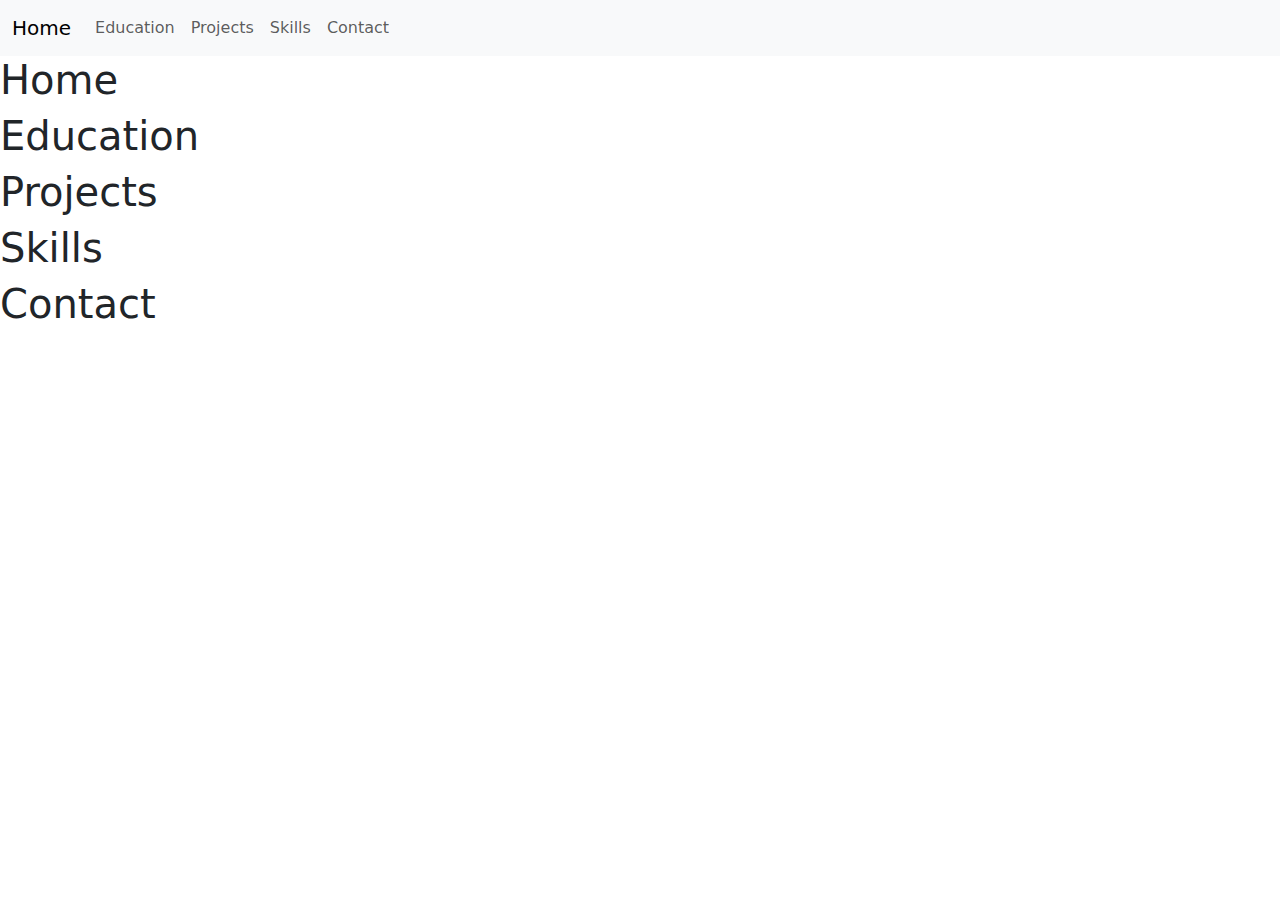
==== index.html @ 43d1722e "Create sections and connect to navbar" ====
<!doctype html>
<html lang="en">
  <head>
    <meta charset="utf-8">
    <meta name="viewport" content="width=device-width, initial-scale=1">
    <title>Personal Website</title>
    <link href="https://cdn.jsdelivr.net/npm/bootstrap@5.3.3/dist/css/bootstrap.min.css" rel="stylesheet" integrity="sha384-QWTKZyjpPEjISv5WaRU9OFeRpok6YctnYmDr5pNlyT2bRjXh0JMhjY6hW+ALEwIH" crossorigin="anonymous">
  </head>
  <body>
    <!-- Navbar -->
    <div id="navbar-placeholder"></div>

    <!-- Sections -->
     <section id="home">
        <h1>Home</h1>
     </section>
     <section id="education">
        <h1>Education</h1>
     </section>
     <section id="projects">
        <h1>Projects</h1>
     </section>
     <section id="skills">
        <h1>Skills</h1>
     </section>
     <section id="contact">
        <h1>Contact</h1>
     </section>
    <script src="https://cdn.jsdelivr.net/npm/bootstrap@5.3.3/dist/js/bootstrap.bundle.min.js" integrity="sha384-YvpcrYf0tY3lHB60NNkmXc5s9fDVZLESaAA55NDzOxhy9GkcIdslK1eN7N6jIeHz" crossorigin="anonymous"></script>
    <script src="js/main.js"></script>
  </body>
</html>
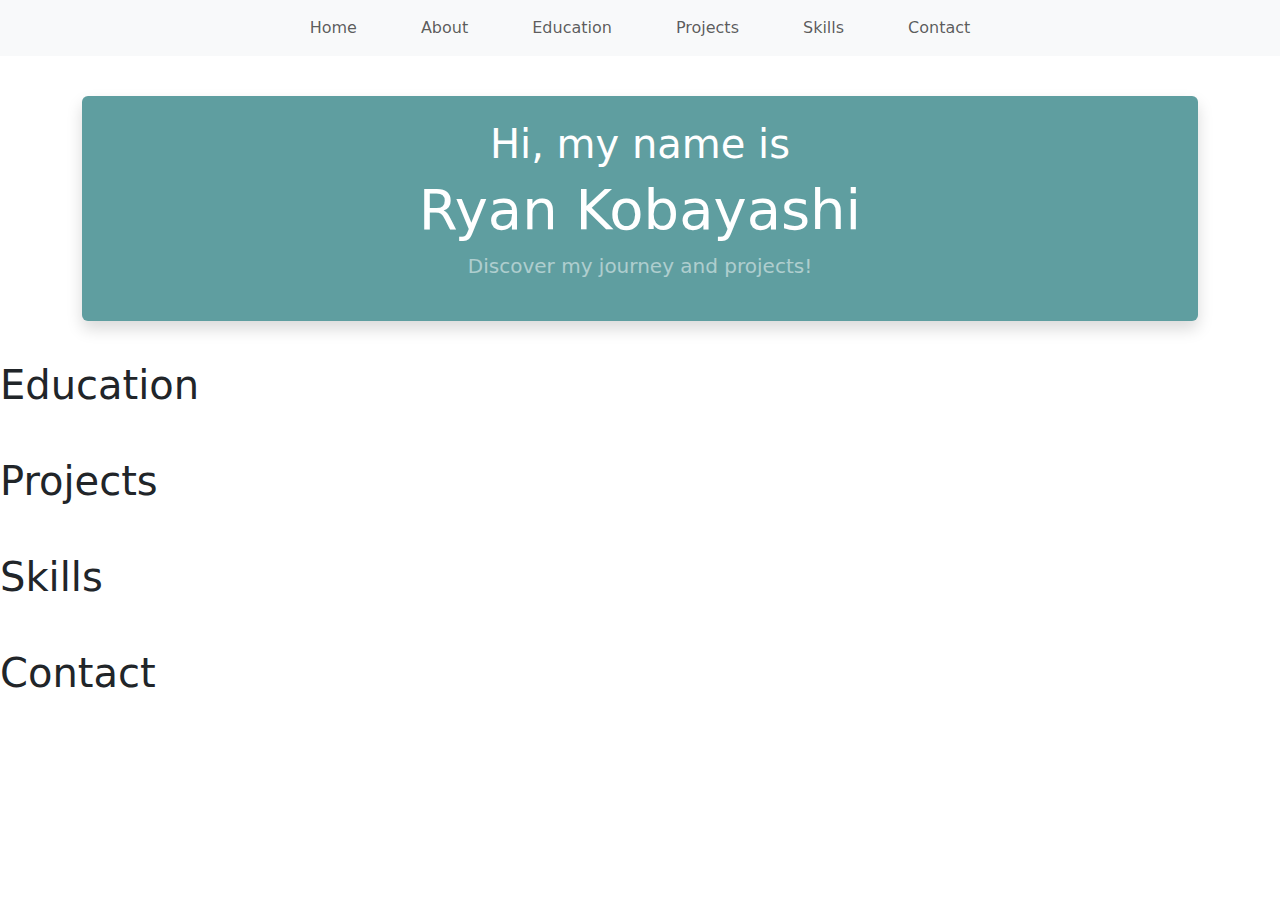
==== commit c159d859: "Remove excess, edit and add css, abt page, and icon" ====
--- a/index.html
+++ b/index.html
@@ -1,29 +1,36 @@
-<!doctype html>
+<!DOCTYPE html>
 <html lang="en">
   <head>
-    <meta charset="utf-8">
+    <meta charset="UTF-8">
     <meta name="viewport" content="width=device-width, initial-scale=1">
     <title>Personal Website</title>
     <link href="https://cdn.jsdelivr.net/npm/bootstrap@5.3.3/dist/css/bootstrap.min.css" rel="stylesheet" integrity="sha384-QWTKZyjpPEjISv5WaRU9OFeRpok6YctnYmDr5pNlyT2bRjXh0JMhjY6hW+ALEwIH" crossorigin="anonymous">
+    <link href="css/style.css" rel="stylesheet">
   </head>
   <body>
     <!-- Navbar -->
     <div id="navbar-placeholder"></div>
 
-    <!-- Sections -->
-     <section id="home">
-        <h1>Home</h1>
+    <!-- Home Section -->
+     <section class="section-container" id="home">
+         <div class="container align-items-center justify-content-center text-center">
+            <div class="intro-card bg-opacity-75 p-4 rounded shadow">
+               <h1 class="display-6 text-white">Hi, my name is</h1>
+               <h2 class="display-4 text-white">Ryan Kobayashi</h1>
+               <p class="lead text-white-50">Discover my journey and projects!</p>
+             </div>
+         </div>
      </section>
-     <section id="education">
+     <section class="section-container" id="education">
         <h1>Education</h1>
      </section>
-     <section id="projects">
+     <section class="section-container" id="projects">
         <h1>Projects</h1>
      </section>
-     <section id="skills">
+     <section class="section-container" id="skills">
         <h1>Skills</h1>
      </section>
-     <section id="contact">
+     <section class="section-container" id="contact">
         <h1>Contact</h1>
      </section>
     <script src="https://cdn.jsdelivr.net/npm/bootstrap@5.3.3/dist/js/bootstrap.bundle.min.js" integrity="sha384-YvpcrYf0tY3lHB60NNkmXc5s9fDVZLESaAA55NDzOxhy9GkcIdslK1eN7N6jIeHz" crossorigin="anonymous"></script>
--- a/css/style.css
+++ b/css/style.css
@@ -0,0 +1,7 @@
+.intro-card {
+    background-color: cadetblue;
+}
+
+.section-container {
+    padding-top: 40px
+}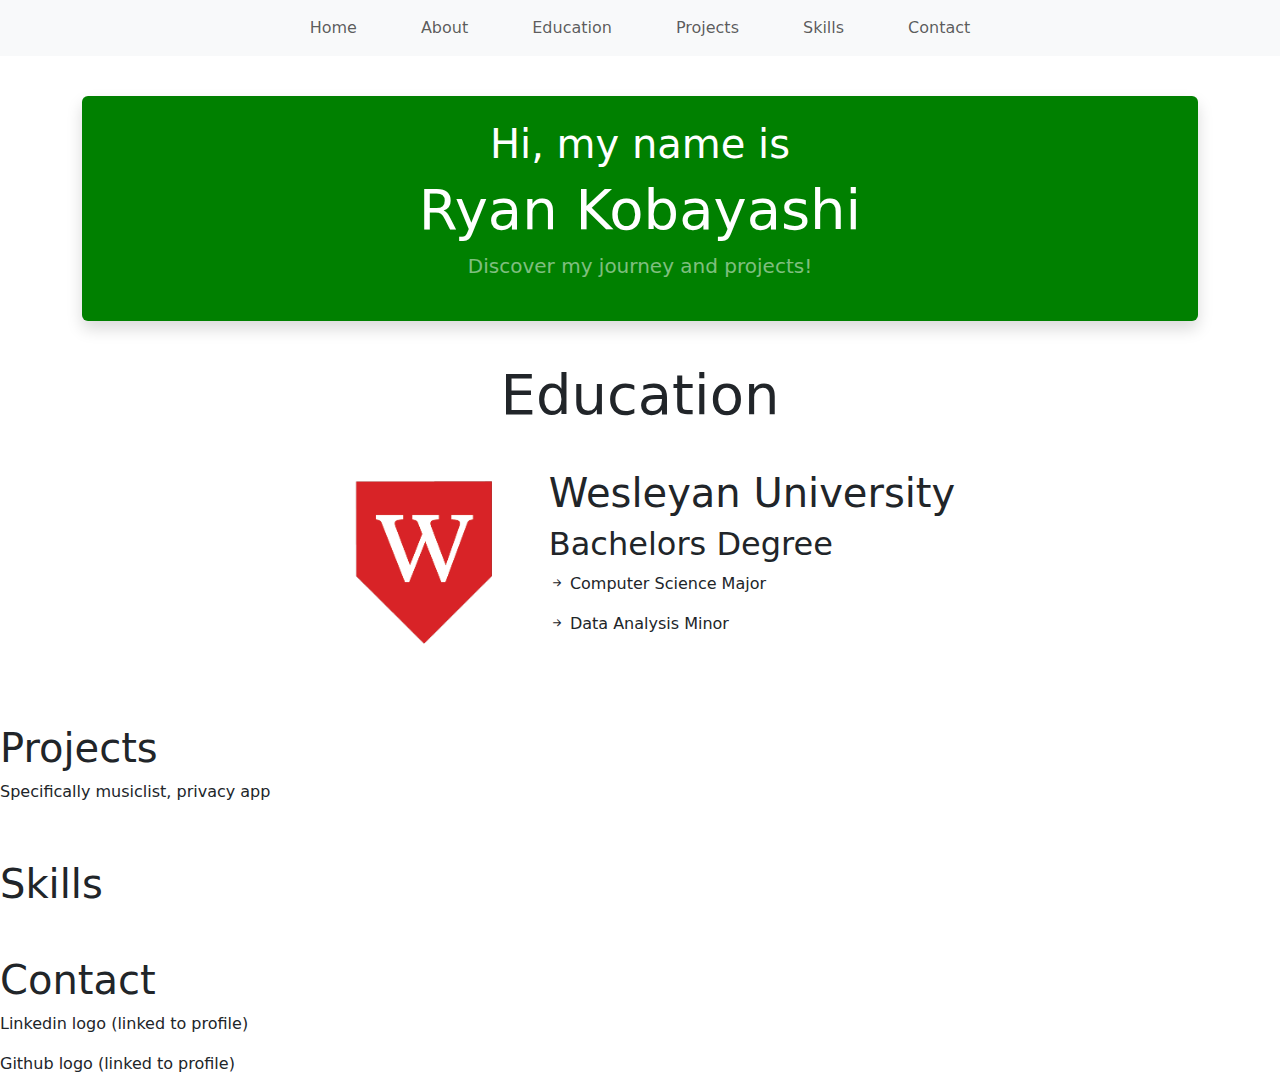
==== commit ceeea166: "Complete education section, styling" ====
--- a/index.html
+++ b/index.html
@@ -6,6 +6,7 @@
     <title>Personal Website</title>
     <link href="https://cdn.jsdelivr.net/npm/bootstrap@5.3.3/dist/css/bootstrap.min.css" rel="stylesheet" integrity="sha384-QWTKZyjpPEjISv5WaRU9OFeRpok6YctnYmDr5pNlyT2bRjXh0JMhjY6hW+ALEwIH" crossorigin="anonymous">
     <link href="css/style.css" rel="stylesheet">
+    <link rel="stylesheet" href="https://cdn.jsdelivr.net/npm/bootstrap-icons@1.11.3/font/bootstrap-icons.min.css">
   </head>
   <body>
     <!-- Navbar -->
@@ -21,17 +22,47 @@
              </div>
          </div>
      </section>
-     <section class="section-container" id="education">
-        <h1>Education</h1>
+
+     <div class="gap"></div>
+
+     <!-- Education Section -->
+     <section class="section-container mt-6" id="education">
+         <div class="text-center">
+            <h1 class="display-4 display-md-3"> Education </h1>
+         </div>
+        <div class="container d-flex justify-content-center align-items-center py-4">
+         <div class="row align-items-center">
+            <div class="col-auto">
+               <img src="images/WU-icon.png" class="WU-image justify-content-center img-fluid"></img>
+            </div>
+            <div class="col">
+               <h1 class="text-start">Wesleyan University</h1>
+               <h2 class="text-start">Bachelors Degree</h2>
+               <p class="text-start">
+                  <i class="bi bi-arrow-right-short"></i>
+                  Computer Science Major
+               </p>
+               <p class="text-start">
+                  <i class="bi bi-arrow-right-short"></i>
+                  Data Analysis Minor
+               </p>
+            </div>
+         </div>
+        </div>
      </section>
+
+     <!-- Project Section -->
      <section class="section-container" id="projects">
         <h1>Projects</h1>
+        <p> Specifically musiclist, privacy app</p>
      </section>
      <section class="section-container" id="skills">
         <h1>Skills</h1>
      </section>
      <section class="section-container" id="contact">
         <h1>Contact</h1>
+        <p> Linkedin logo (linked to profile) </p>
+        <p> Github logo (linked to profile) </p>
      </section>
     <script src="https://cdn.jsdelivr.net/npm/bootstrap@5.3.3/dist/js/bootstrap.bundle.min.js" integrity="sha384-YvpcrYf0tY3lHB60NNkmXc5s9fDVZLESaAA55NDzOxhy9GkcIdslK1eN7N6jIeHz" crossorigin="anonymous"></script>
     <script src="js/main.js"></script>
--- a/css/style.css
+++ b/css/style.css
@@ -1,7 +1,19 @@
 .intro-card {
-    background-color: cadetblue;
+    background-color: green;
 }
 
 .section-container {
-    padding-top: 40px
+    padding-top: 40px;
+}
+
+.WU-image {
+    max-width: 200px;
+}
+
+.education-text {
+    padding: 10% 0 0 0
+}
+
+.gap {
+    margin-top: 10;
 }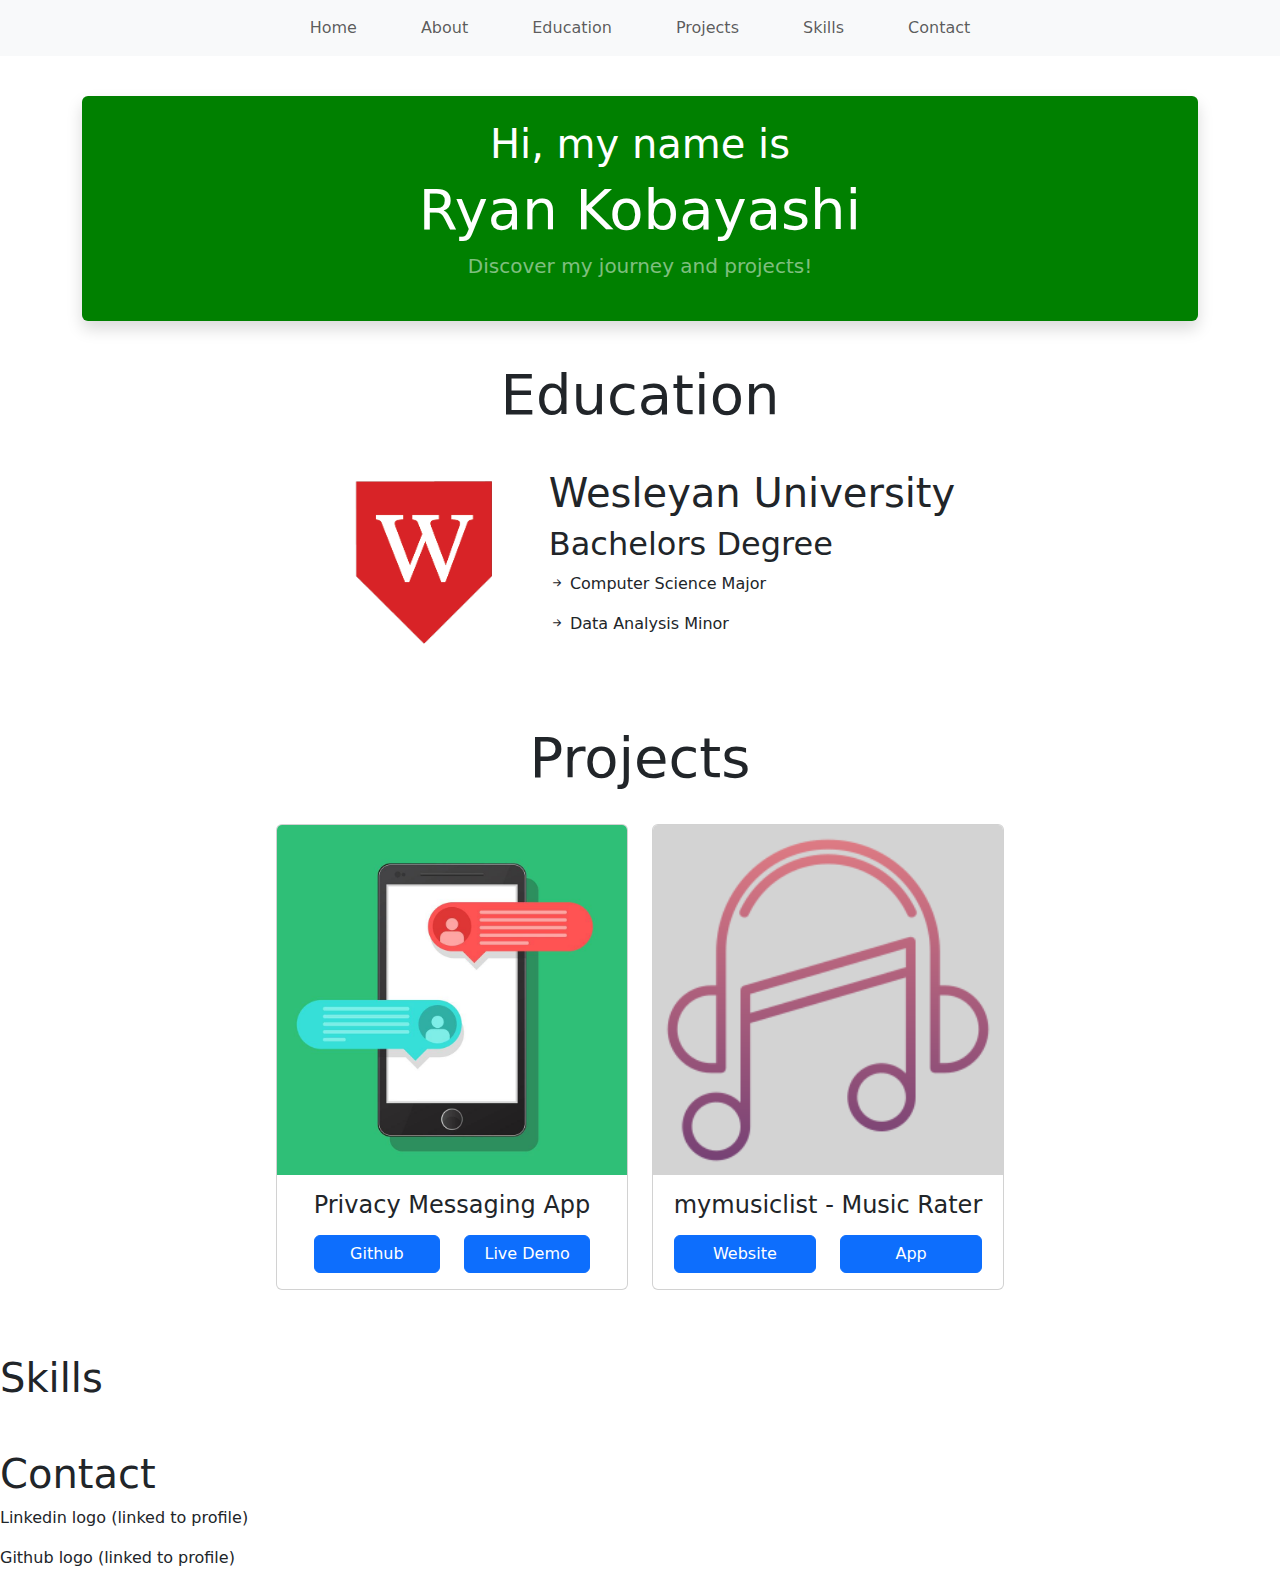
==== commit 0e23a33c: "Project Section" ====
--- a/index.html
+++ b/index.html
@@ -26,7 +26,7 @@
      <div class="gap"></div>
 
      <!-- Education Section -->
-     <section class="section-container mt-6" id="education">
+     <section class="section-container" id="education">
          <div class="text-center">
             <h1 class="display-4 display-md-3"> Education </h1>
          </div>
@@ -53,9 +53,62 @@
 
      <!-- Project Section -->
      <section class="section-container" id="projects">
-        <h1>Projects</h1>
-        <p> Specifically musiclist, privacy app</p>
+         <div class="text-center">
+            <h1 class="display-4 display-md-3"> Projects </h1>
+         </div>
+         <div class="container d-flex justify-content-center align-items-center py-4">
+            <div class="row container d-flex px-4" style="width: 50rem;">
+               <div class="col">
+                  <div class="card align-items-center">
+                     <img src="images/messaging-app-image.jpg" class="card-img-top">
+                     <div class="card-body">
+                        <h4 class="card-title pb-2">
+                           Privacy Messaging App
+                        </h6>
+                        <div class="row">
+                           <div class="col">
+                              <a href="https://github.com/n-aggarwal/privacy-messaging-app" class="btn btn-primary w-100" target="_blank">
+                                 Github
+                              </a>
+                           </div>
+                           <div class="col">
+                              <a href="https://expo.dev/@nishant-aggarwal/messaging-app?serviceType=classic&distribution=expo-go" class="btn btn-primary w-100" target="_blank">
+                                 Live Demo
+                              </a>
+                           </div>
+                        </div>
+                     </div>
+                  </div>
+               </div>
+               <div class="col">
+                  <div class="card align-items-center">
+                     <img src="images/music-rater-image.png" class="card-img-top" style="background-color: lightgray;">
+                     <div class="card-body">
+                        <h4 class="card-title pb-2">
+                           mymusiclist - Music Rater
+                        </h6>
+                        <div class="row">
+                           <div class="col">
+                              <a href="https://github.com/LaughingPenguin/mymusiclist" class="btn btn-primary w-100" target="_blank">
+                                 Website
+                              </a>
+                           </div>
+                           <div class="col">
+                              <a href="https://github.com/LaughingPenguin/mymusiclist-expoapp" class="btn btn-primary w-100" target="_blank">
+                                 App
+                              </a>
+                           </div>
+                        </div>
+                     </div>
+                  </div>
+               </div>
+            </div>
+         </div>         
+        </div>
+
      </section>
+
+     <!-- Skills Section-->
      <section class="section-container" id="skills">
         <h1>Skills</h1>
      </section>
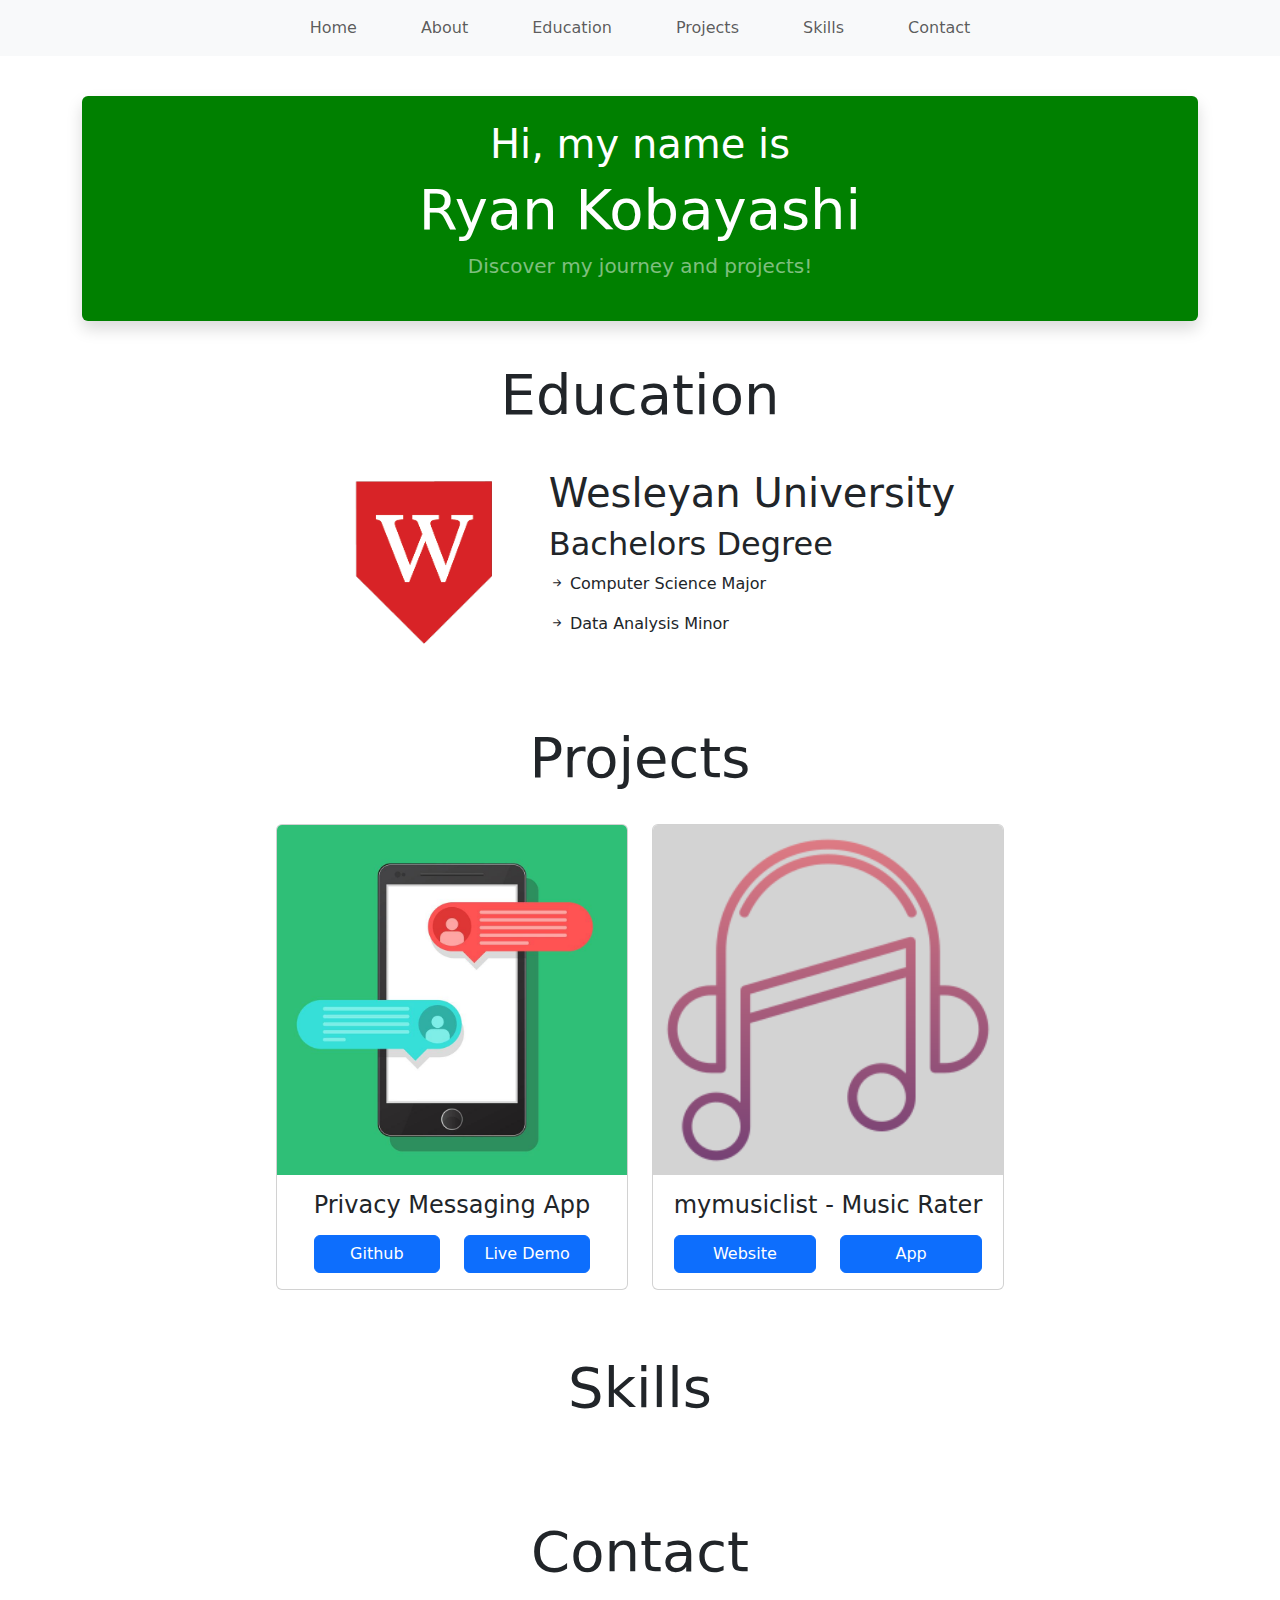
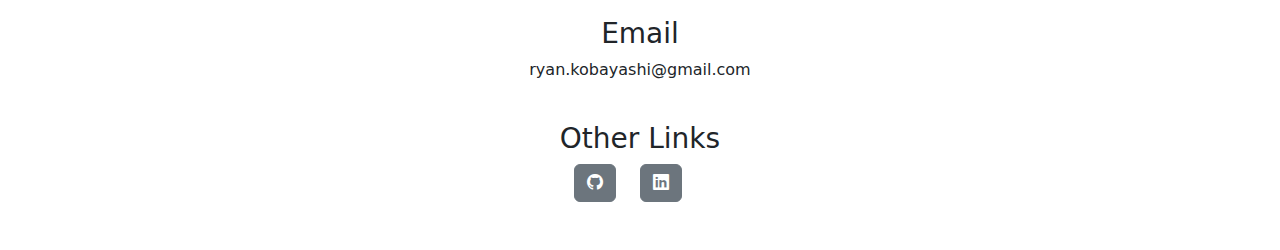
==== commit e7ae1eeb: "Contact Section" ====
--- a/index.html
+++ b/index.html
@@ -110,12 +110,40 @@
 
      <!-- Skills Section-->
      <section class="section-container" id="skills">
-        <h1>Skills</h1>
+      <div class="text-center">
+         <h1 class="display-4 display-md-3"> Skills </h1>
+      </div>
+      <div class="container d-flex justify-content-center align-items-center py-4">
+         <div class="row container d-flex px-4" style="width: 50rem;"></div>
+      </div>
      </section>
+
+     <!-- Contact Section -->
      <section class="section-container" id="contact">
-        <h1>Contact</h1>
-        <p> Linkedin logo (linked to profile) </p>
-        <p> Github logo (linked to profile) </p>
+      <div class="text-center">
+         <h1 class="display-4 display-md-3"> Contact </h1>
+      </div>
+      <div class="container d-flex flex-column justify-content-center align-items-center py-4">
+         <div class="mb-4">
+            <p class="text-center h3">Email</p>
+            <p class="text-center">ryan.kobayashi@gmail.com</p>
+         </div>
+         <div class="mb-4" style="width: 20rem;">
+            <p class="text-center h3 mb-2">Other Links</p>
+            <div class="row container d-flex justify-content-center">
+               <div class="col-auto">
+                  <a href="https://github.com/ryko20" class="btn btn-secondary" target="_blank">
+                     <i class="bi bi-github"></i>
+                  </a>
+               </div>
+               <div class="col-auto">
+                  <a href="https://www.linkedin.com/in/ryan-kobayashi/" class="btn btn-secondary" target="_blank">
+                     <i class="bi bi-linkedin"></i>
+                  </a>
+               </div>
+            </div>
+         </div>
+      </div>
      </section>
     <script src="https://cdn.jsdelivr.net/npm/bootstrap@5.3.3/dist/js/bootstrap.bundle.min.js" integrity="sha384-YvpcrYf0tY3lHB60NNkmXc5s9fDVZLESaAA55NDzOxhy9GkcIdslK1eN7N6jIeHz" crossorigin="anonymous"></script>
     <script src="js/main.js"></script>
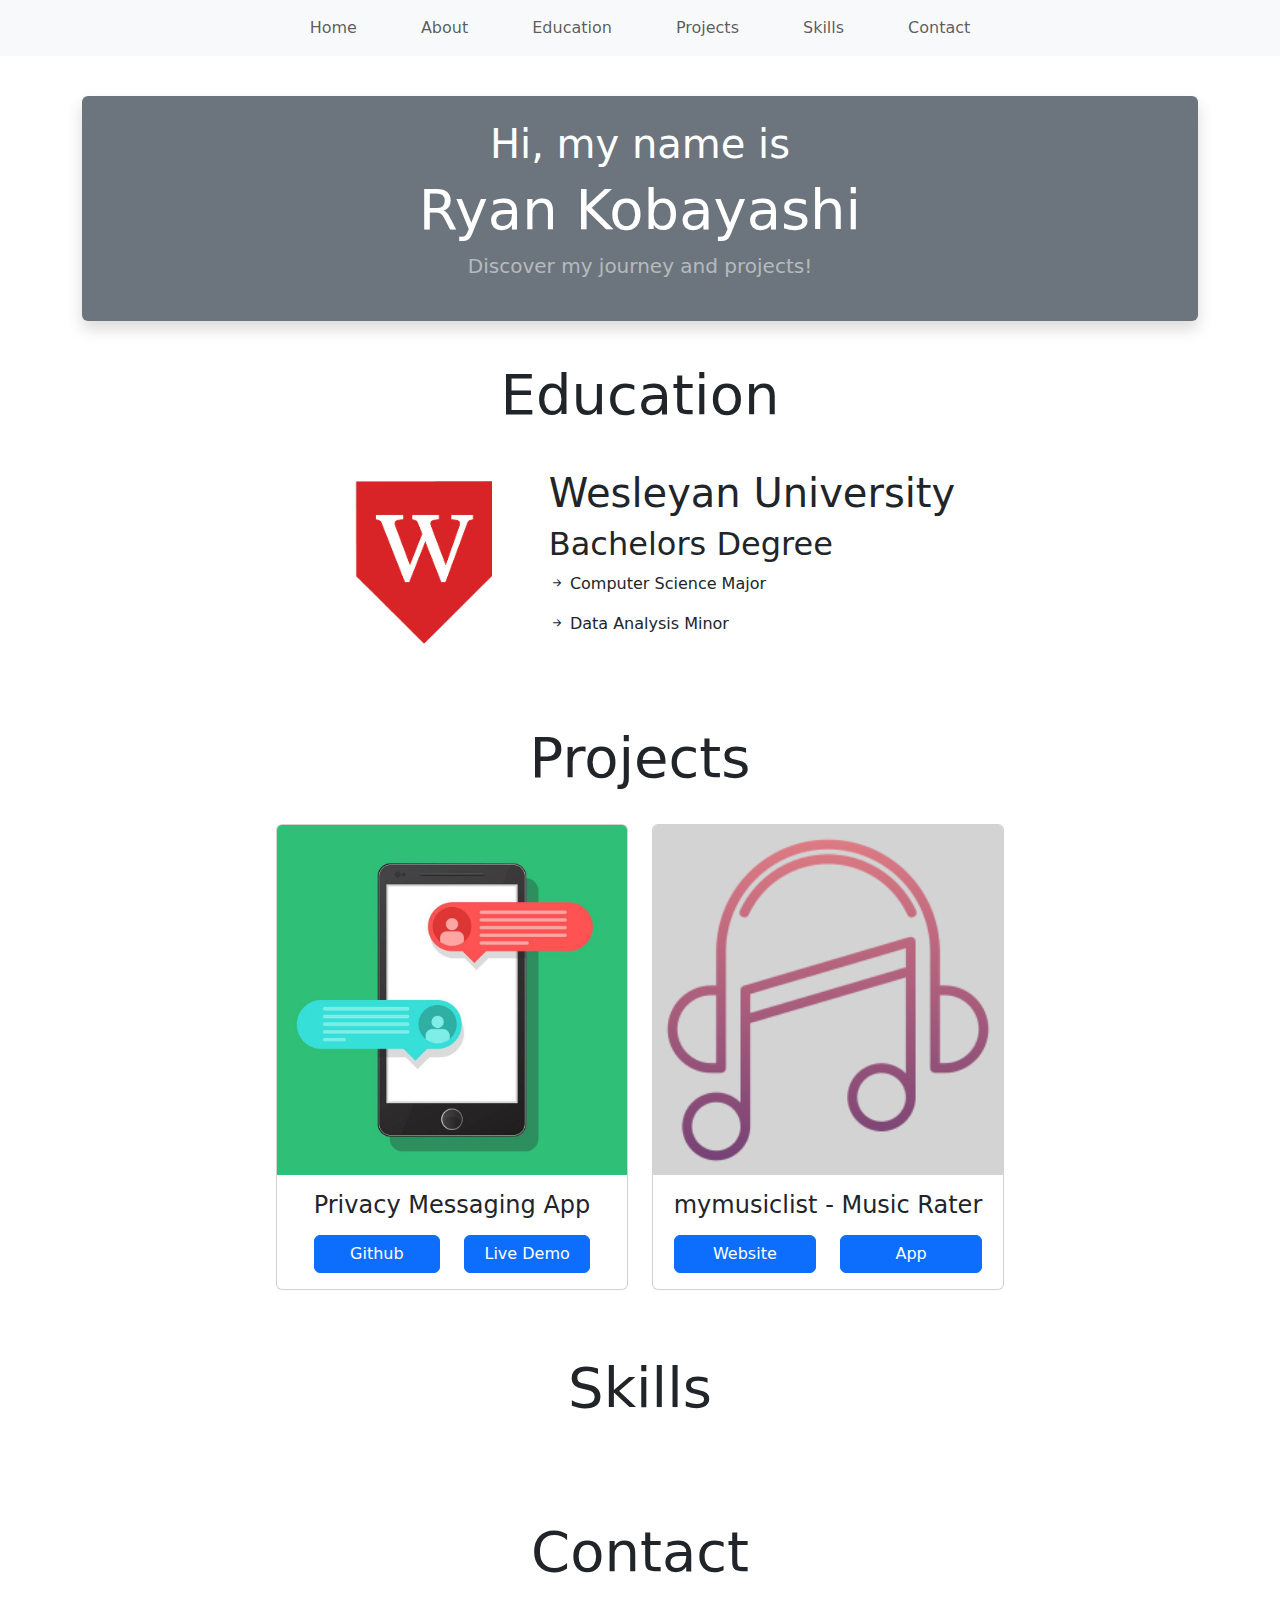
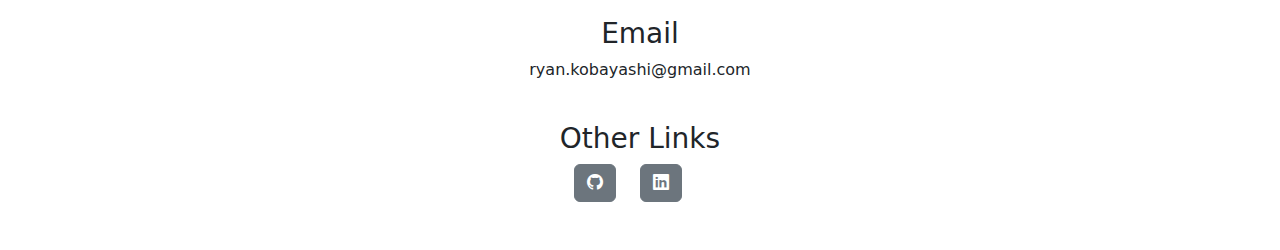
==== commit 212c67cf: "minor style changes" ====
--- a/index.html
+++ b/index.html
@@ -15,7 +15,7 @@
     <!-- Home Section -->
      <section class="section-container" id="home">
          <div class="container align-items-center justify-content-center text-center">
-            <div class="intro-card bg-opacity-75 p-4 rounded shadow">
+            <div class="intro-card p-4 rounded shadow bg-secondary">
                <h1 class="display-6 text-white">Hi, my name is</h1>
                <h2 class="display-4 text-white">Ryan Kobayashi</h1>
                <p class="lead text-white-50">Discover my journey and projects!</p>
--- a/css/style.css
+++ b/css/style.css
@@ -1,6 +1,3 @@
-.intro-card {
-    background-color: green;
-}
 
 .section-container {
     padding-top: 40px;
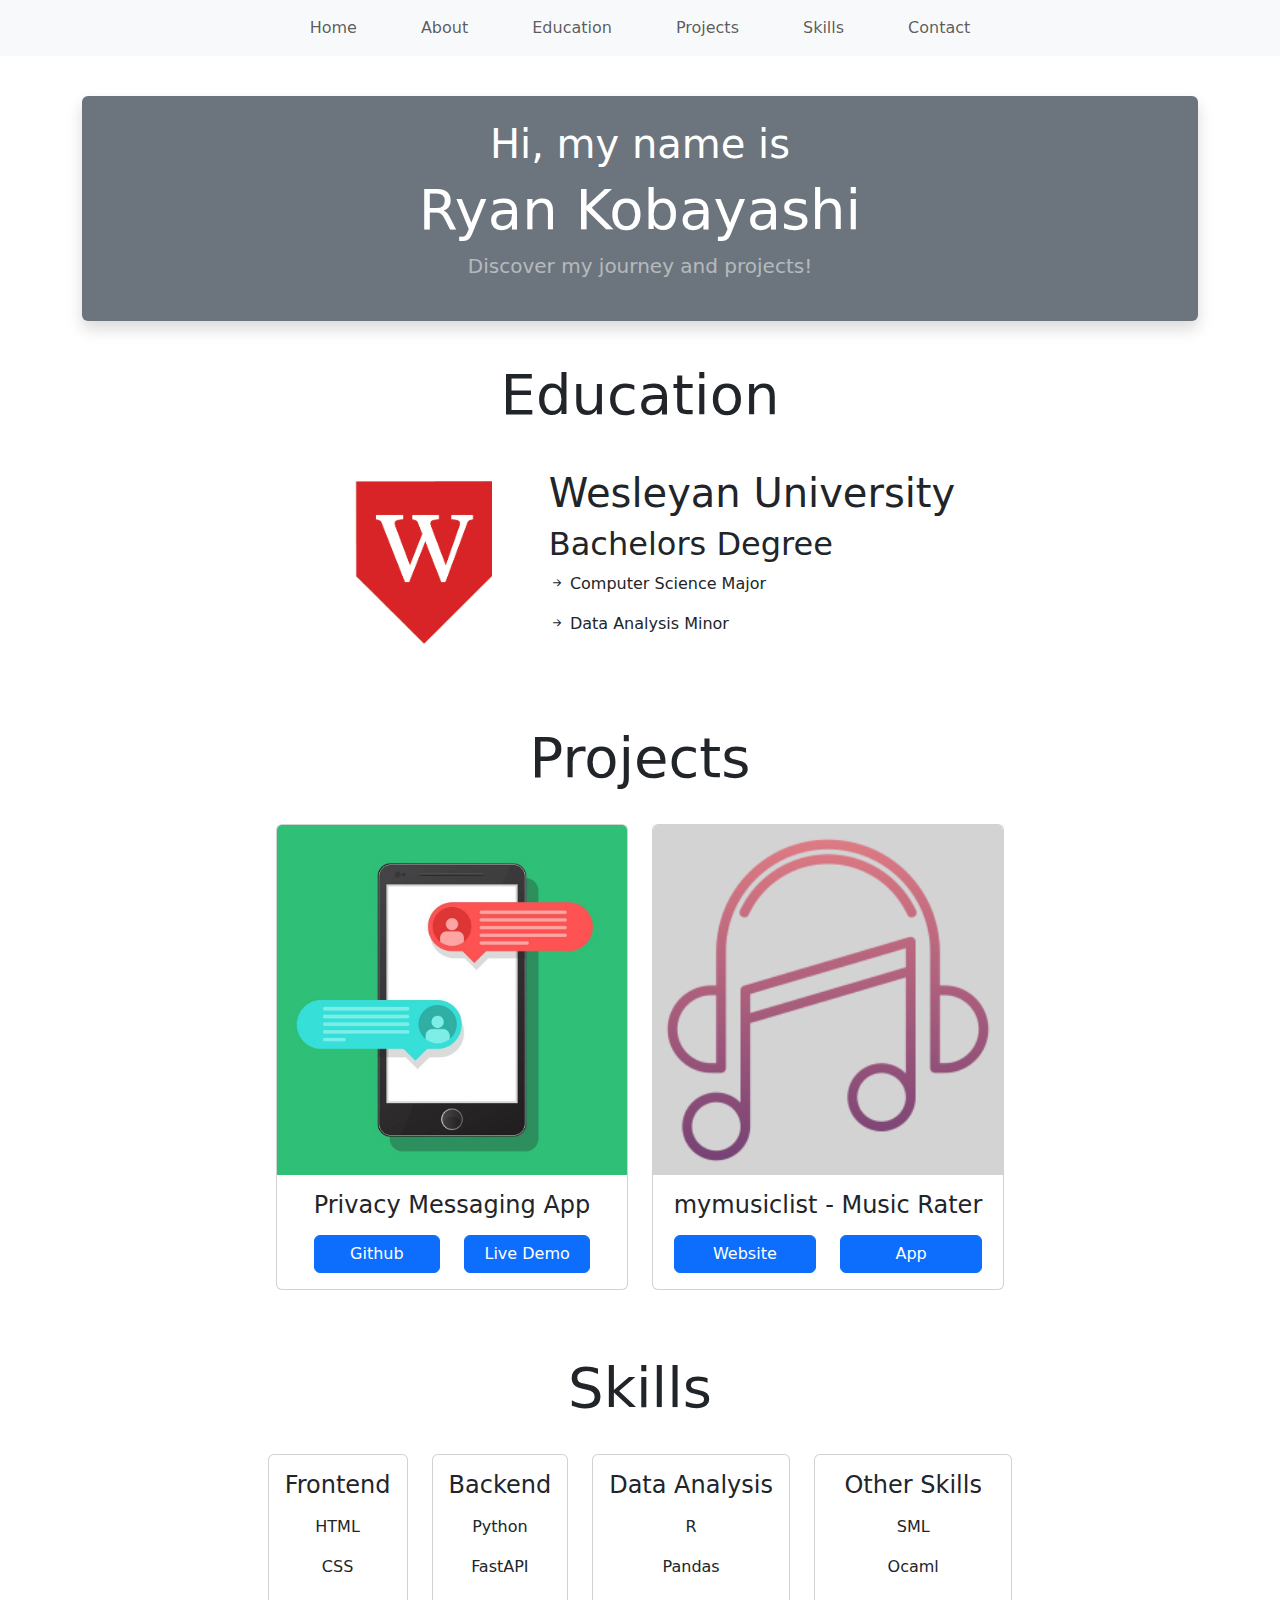
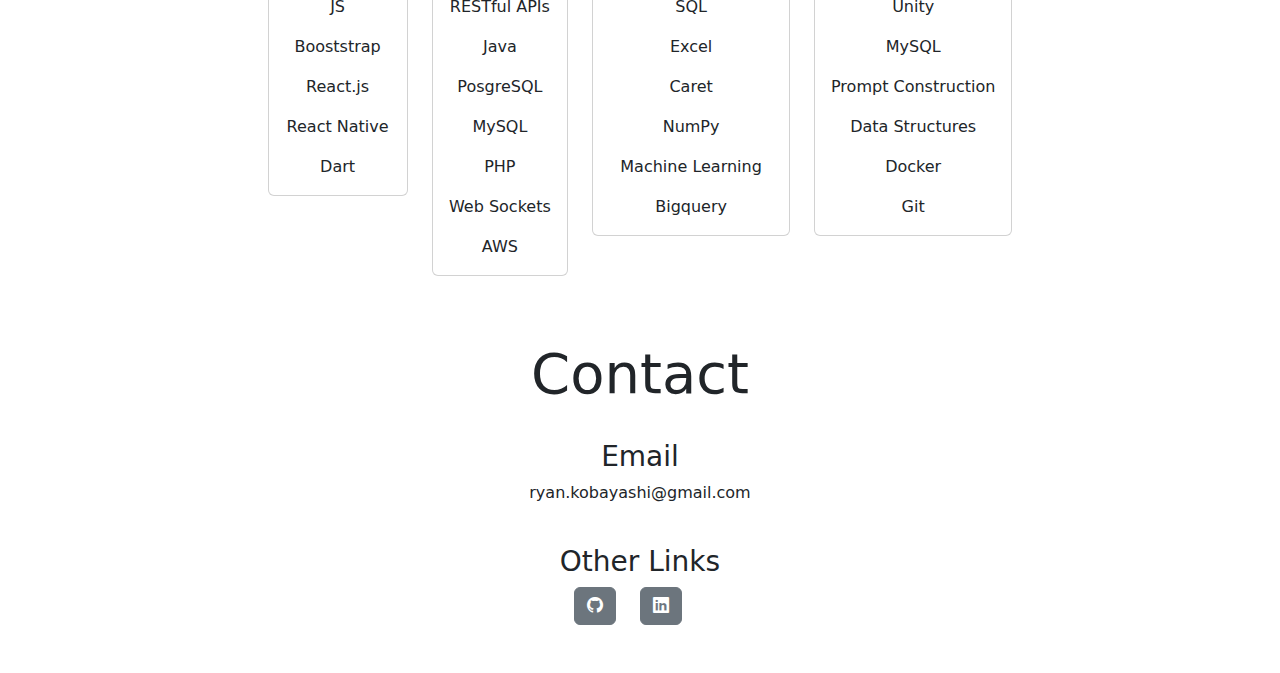
==== commit f9af1b6c: "Skills Section" ====
--- a/index.html
+++ b/index.html
@@ -114,7 +114,68 @@
          <h1 class="display-4 display-md-3"> Skills </h1>
       </div>
       <div class="container d-flex justify-content-center align-items-center py-4">
-         <div class="row container d-flex px-4" style="width: 50rem;"></div>
+         <div class="row container d-flex justify-content-center">
+            <div class="col-auto">
+               <div class="card text-center">
+                  <div class="card-body">
+                     <h4 class="card-title pb-2"> Frontend </h4>
+                     <p class="card-text"> HTML </p>
+                     <p class="card-text"> CSS </p>
+                     <p class="card-text"> JS </p>
+                     <p class="card-text"> Booststrap </p>
+                     <p class="card-text"> React.js </p>
+                     <p class="card-text"> React Native </p>
+                     <p class="card-text"> Dart </p>
+                  </div>
+               </div>
+            </div>
+            <div class="col-auto">
+               <div class="card text-center">
+                  <div class="card-body">
+                     <h4 class="card-title pb-2"> Backend </h4>
+                     <p class="card-text"> Python </p>
+                     <p class="card-text"> FastAPI </p>
+                     <p class="card-text"> RESTful APIs </p>
+                     <p class="card-text"> Java </p>
+                     <p class="card-text"> PosgreSQL </p>
+                     <p class="card-text"> MySQL </p>
+                     <p class="card-text"> PHP </p>
+                     <p class="card-text"> Web Sockets </p>
+                     <p class="card-text"> AWS </p>
+                  </div>
+               </div>
+            </div>
+            <div class="col-auto">
+               <div class="card text-center">
+                  <div class="card-body">
+                     <h4 class="card-title pb-2"> Data Analysis </h4>
+                     <p class="card-text"> R </p>
+                     <p class="card-text"> Pandas </p>
+                     <p class="card-text"> SQL </p>
+                     <p class="card-text"> Excel </p>
+                     <p class="card-text"> Caret </p>
+                     <p class="card-text"> NumPy </p>
+                     <p class="card-text"> Machine Learning </p>
+                     <p class="card-text"> Bigquery </p>
+                  </div>
+               </div>
+            </div>
+            <div class="col-auto">
+               <div class="card text-center">
+                  <div class="card-body">
+                     <h4 class="card-title pb-2"> Other Skills </h4>
+                     <p class="card-text"> SML </p>
+                     <p class="card-text"> Ocaml </p>
+                     <p class="card-text"> Unity </p>
+                     <p class="card-text"> MySQL </p>
+                     <p class="card-text"> Prompt Construction </p>
+                     <p class="card-text"> Data Structures </p>
+                     <p class="card-text"> Docker </p>
+                     <p class="card-text"> Git </p>
+                  </div>
+               </div>
+            </div>
+         </div>
       </div>
      </section>
 
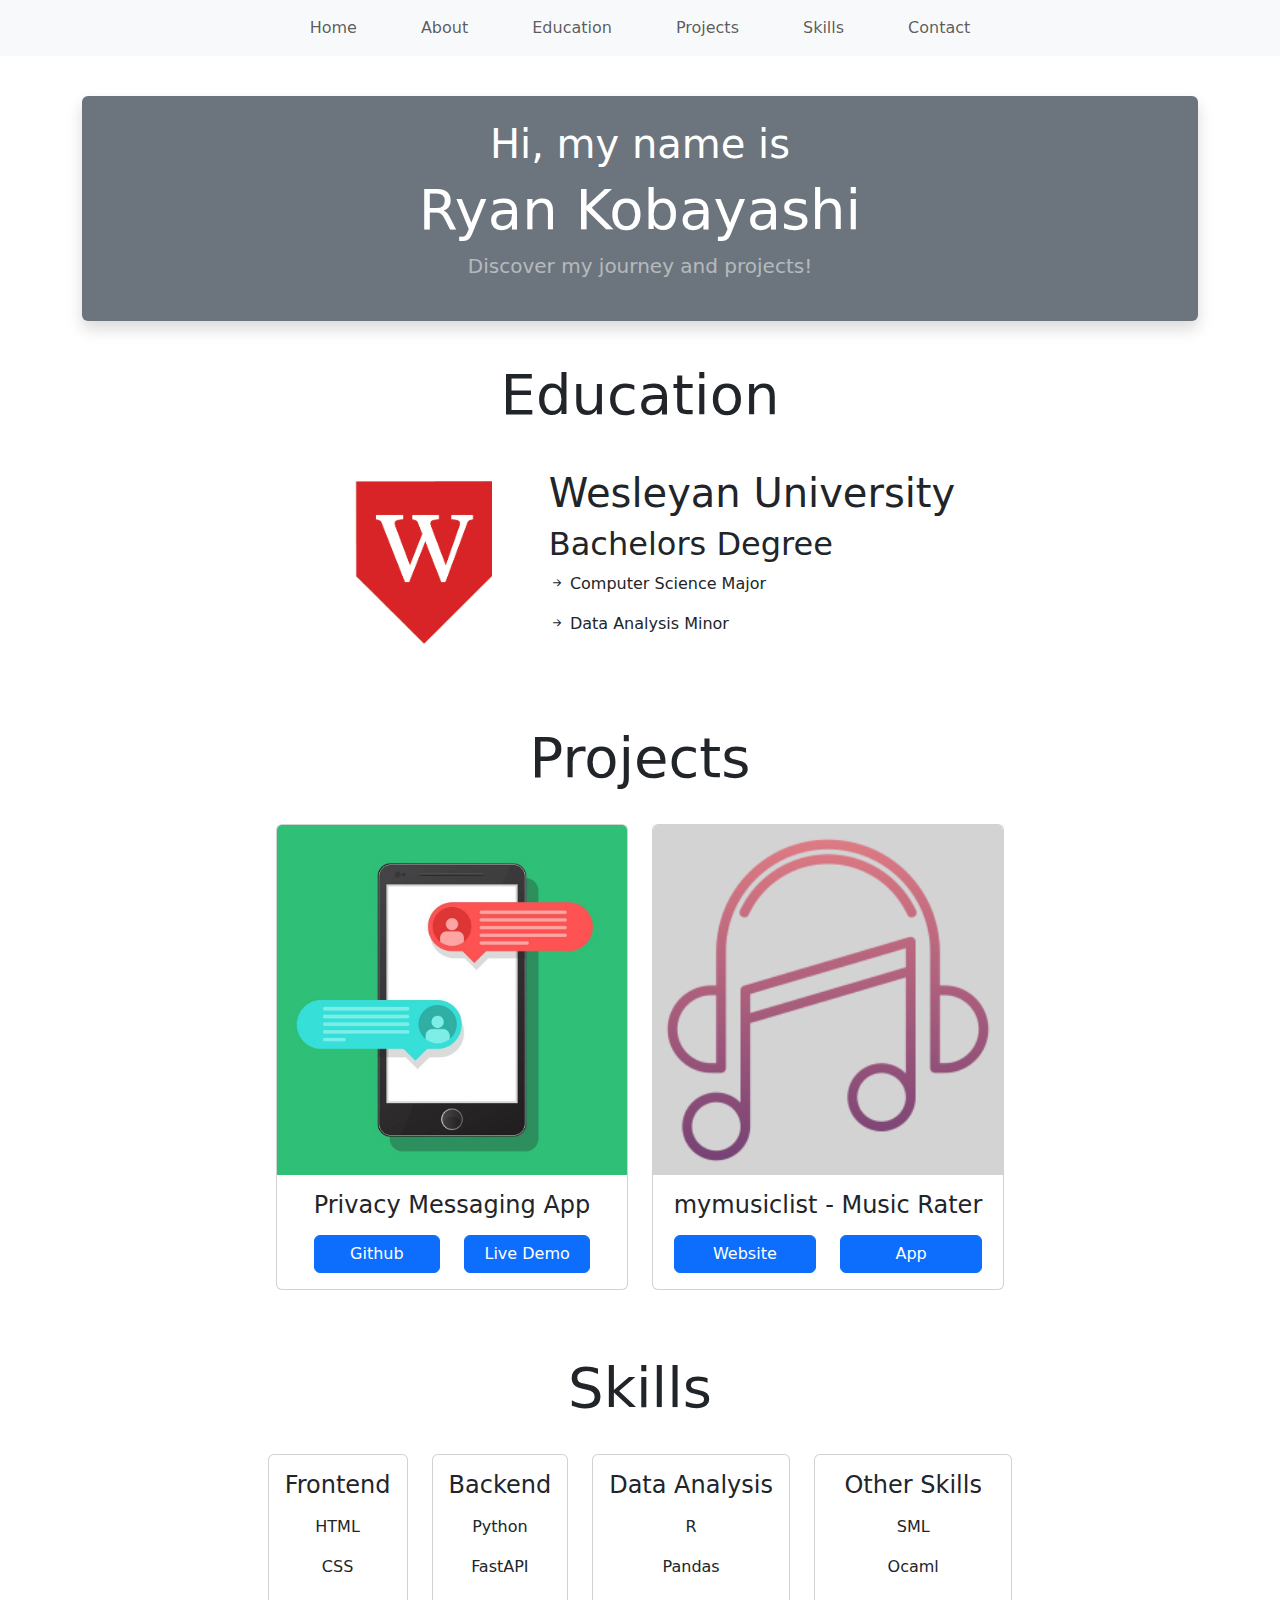
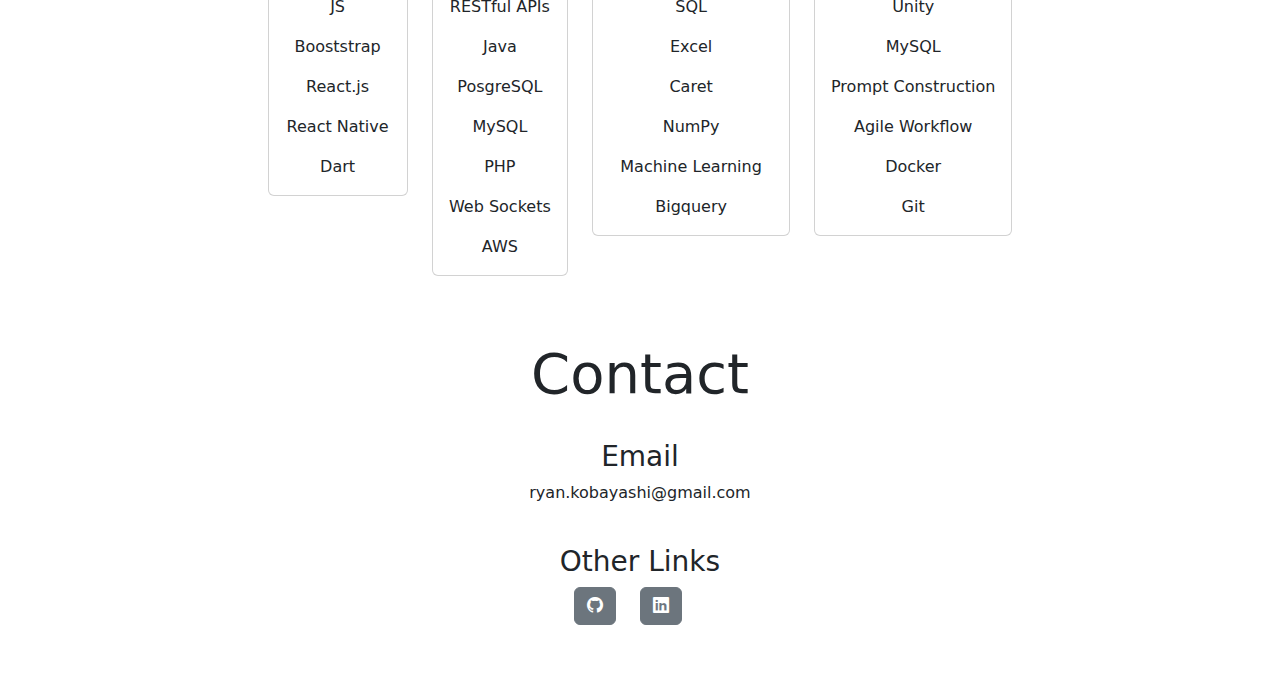
==== commit 8b16ee6d: "Add Agile" ====
--- a/index.html
+++ b/index.html
@@ -169,7 +169,7 @@
                      <p class="card-text"> Unity </p>
                      <p class="card-text"> MySQL </p>
                      <p class="card-text"> Prompt Construction </p>
-                     <p class="card-text"> Data Structures </p>
+                     <p class="card-text"> Agile Workflow </p>
                      <p class="card-text"> Docker </p>
                      <p class="card-text"> Git </p>
                   </div>
